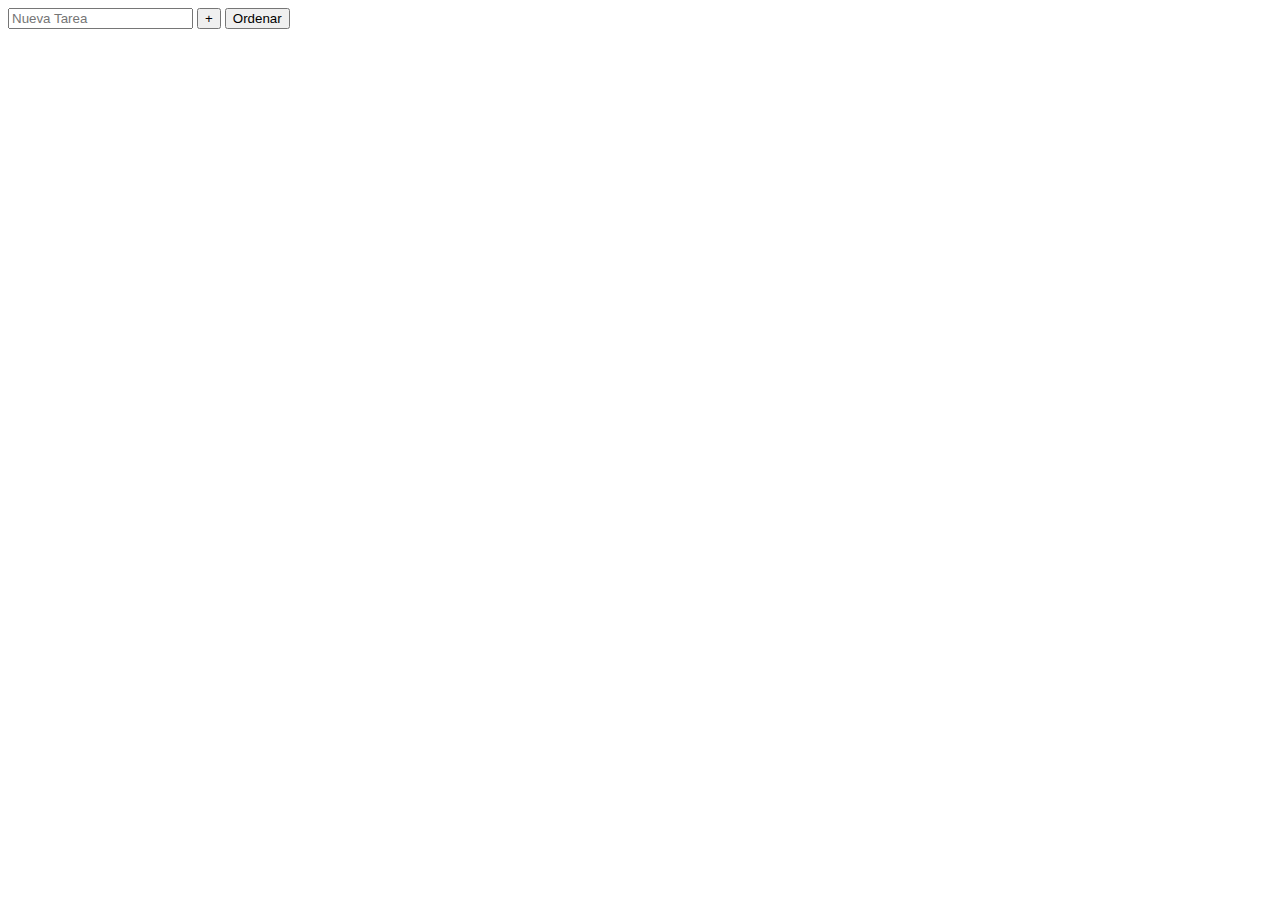
==== 05 Lista de tareas/index.html @ 1199b68a "5 Lista de tareas - Archivos Base" ====
<!DOCTYPE html>
<html lang="es">
  <head>
    <meta charset="UTF-8" />
    <meta name="viewport" content="width=device-width, initial-scale=1.0" />
    <title>Lista de tareas</title>
    <!-- Estilos -->
    <link rel="stylesheet" href="styles.css" />
    <!-- Google Fonts -->
    <link rel="preconnect" href="https://fonts.googleapis.com" />
    <link rel="preconnect" href="https://fonts.gstatic.com" crossorigin />
    <link
      href="https://fonts.googleapis.com/css2?family=Lato:ital,wght@0,100;0,300;0,400;0,700;0,900;1,100;1,300;1,400;1,700;1,900&display=swap"
      rel="stylesheet"
    />
    <!-- Javascript -->
    <script src="index.js" type="text/javascript" defer></script>
  </head>
  <body>
    <div class="list roundBorder">
      <div class="date">
        <div class="dateRight">
          <div class="dateNumber"></div>
          <div>
            <div class="dateMonth"></div>
            <div class="dateYear"></div>
          </div>
        </div>
        <div class="dateText"></div>
      </div>
      <form onsubmit="addNewTask(event)">
        <input type="text" name="taskText" autocomplete="off" placeholder="Nueva Tarea">
        <button type="submit" class="addTaskButton">+</button>
        <button type="button" class="orderButton roundBorder" onclick="renderOrderedTask()">Ordenar</button>
      </form>
      <div id="tasksContainer"></div>
    </div>
  </body>
</html>
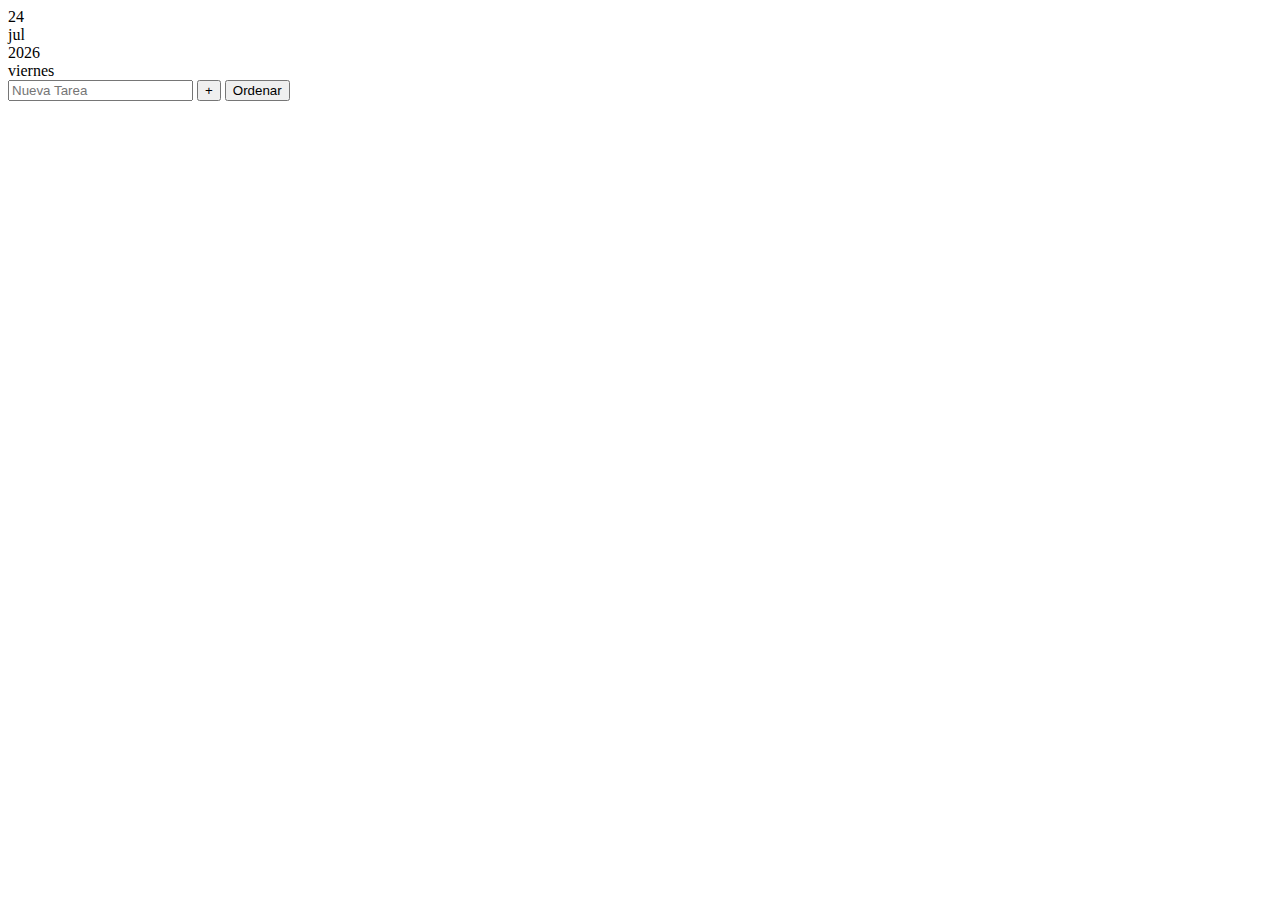
==== commit 56a0d038: "Agrego Javascript con funcionalidad" ====
--- a/05 Lista de tareas/index.html
+++ b/05 Lista de tareas/index.html
@@ -20,18 +20,29 @@
     <div class="list roundBorder">
       <div class="date">
         <div class="dateRight">
-          <div class="dateNumber"></div>
+          <div id="dateNumber"></div>
           <div>
-            <div class="dateMonth"></div>
-            <div class="dateYear"></div>
+            <div id="dateMonth"></div>
+            <div id="dateYear"></div>
           </div>
         </div>
-        <div class="dateText"></div>
+        <div id="dateText"></div>
       </div>
       <form onsubmit="addNewTask(event)">
-        <input type="text" name="taskText" autocomplete="off" placeholder="Nueva Tarea">
+        <input
+          type="text"
+          name="taskText"
+          autocomplete="off"
+          placeholder="Nueva Tarea"
+        />
         <button type="submit" class="addTaskButton">+</button>
-        <button type="button" class="orderButton roundBorder" onclick="renderOrderedTask()">Ordenar</button>
+        <button
+          type="button"
+          class="orderButton roundBorder"
+          onclick="renderOrderedTasks()"
+        >
+          Ordenar
+        </button>
       </form>
       <div id="tasksContainer"></div>
     </div>
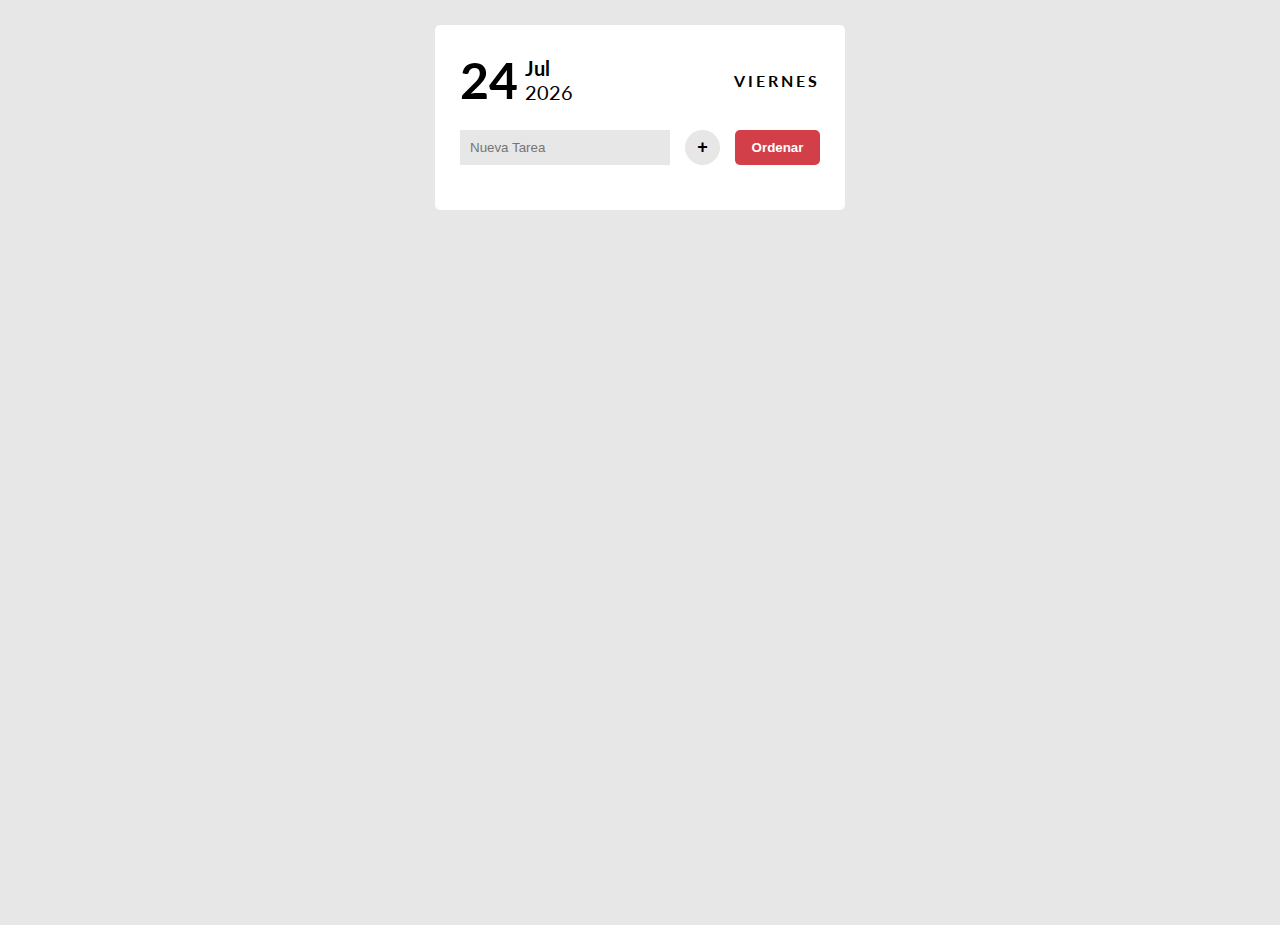
==== commit f742f1e7: "Agrego estilos y screenshots" ====
--- a/05 Lista de tareas/index.html
+++ b/05 Lista de tareas/index.html
@@ -19,7 +19,7 @@
   <body>
     <div class="list roundBorder">
       <div class="date">
-        <div class="dateRight">
+        <div class="dateLeft">
           <div id="dateNumber"></div>
           <div>
             <div id="dateMonth"></div>
--- a/05 Lista de tareas/styles.css
+++ b/05 Lista de tareas/styles.css
@@ -0,0 +1,113 @@
+:root {
+  --primary: #A5C882;
+  --secondary: #D33F49;
+  --light: #fff;
+  --dark: #000;
+  --disabled: #e7e7e7;
+}
+
+body {
+  font-family: Lato, sans-serif;
+  margin: 0;
+  height: 100vh;
+  background-color: var(--disabled);
+}
+
+*::first-letter {
+  text-transform: capitalize;
+}
+
+.roundBorder {
+  border-radius: 5px;
+}
+
+.list {
+  margin: 25px auto;
+  padding: 25px;
+  background-color: var(--light);
+  width: 100%;
+  max-width: 360px;
+}
+
+.date {
+  display: flex;
+  align-items: center;
+  justify-content: space-between;
+}
+
+.dateLeft {
+  display: flex;
+  align-items: center;
+}
+
+#dateNumber {
+  font-size: 50px;
+}
+
+#dateText {
+  letter-spacing: 3px;
+  text-transform: uppercase;
+}
+
+#dateMonth,
+#dateNumber,
+#dateText {
+  font-weight: bold;
+}
+
+#dateMonth,
+#dateYear {
+  margin-left: 7px;
+  font-size: 20px;
+}
+
+form {
+  margin: 20px 0;
+  display: grid;
+  grid-auto-flow: column;
+  grid-template-columns: auto 35px auto;
+  grid-column-gap: 15px;
+}
+
+input {
+  border: none;
+  padding-left: 10px;
+  background-color: var(--disabled);
+}
+
+input:focus {
+  outline: none;
+}
+
+.addTaskButton,
+.orderButton {
+  border: none;
+  font-weight: bold;
+  cursor: pointer;
+}
+
+.addTaskButton {
+  height: 35px;
+  border-radius: 50%;
+  font-size: 18px;
+  background-color: var(--disabled);
+}
+
+.orderButton {
+  background-color: var(--secondary);
+  color: var(--light);
+}
+
+.task {
+  background-color: var(--primary);
+  padding: 15px;
+  margin-top: 15px;
+  color: var(--light);
+  cursor: pointer;
+}
+
+.done {
+  background-color: var(--disabled);
+  text-decoration: line-through;
+  color: var(--dark)
+}